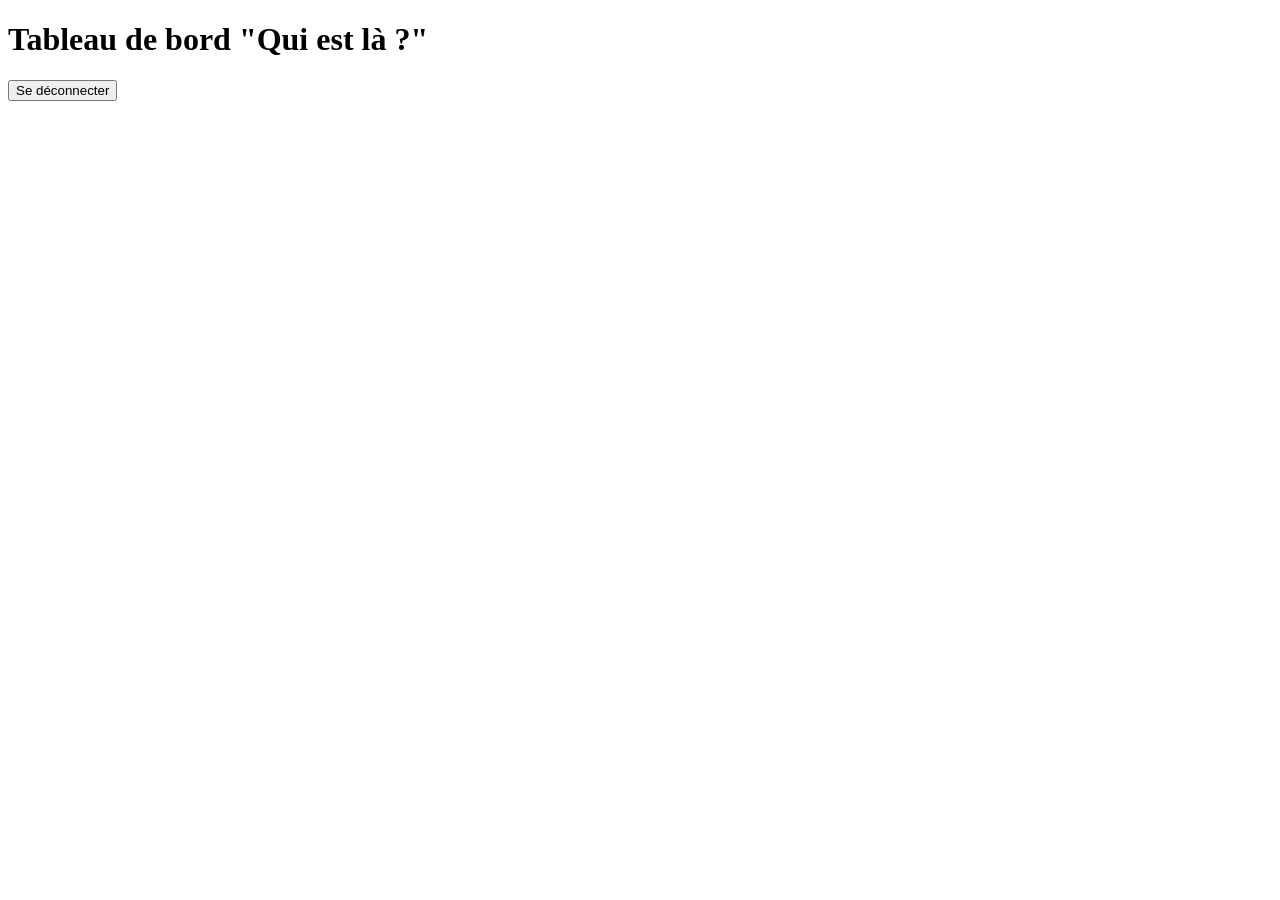
==== index.html @ 50e5d12b "init" ====
<!DOCTYPE html>
<html lang="fr">
<head>
    <meta charset="UTF-8">
    <title>Dashboard Admin</title>
</head>
<body>
    <h1>Tableau de bord "Qui est là ?"</h1>
    
    <h2 id="welcome-message"></h2>
    
    <button id="logout-btn">Se déconnecter</button>

    <script type="module" src="main.js"></script>
</body>
</html>
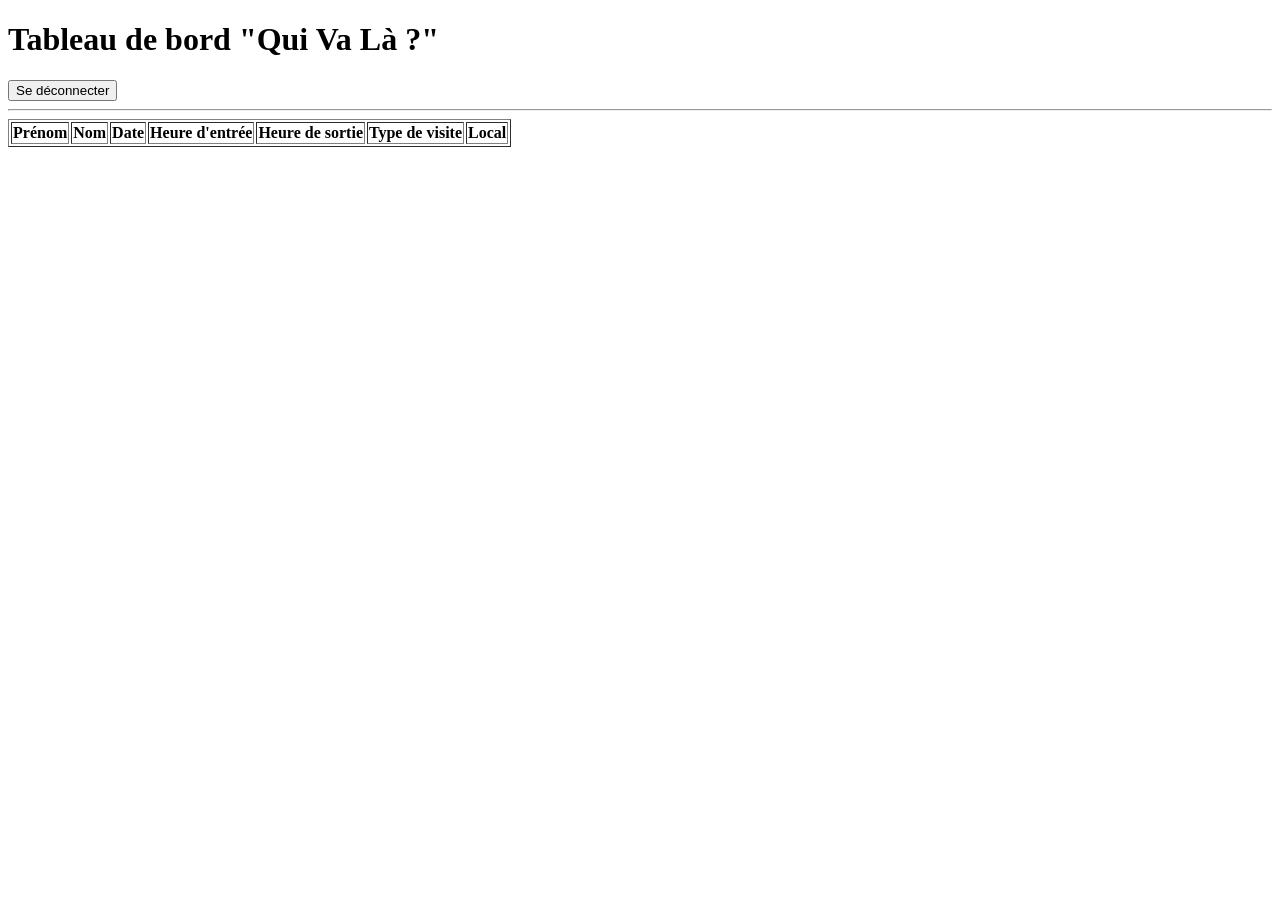
==== commit 03c1298b: "remove config.js (empty) add board on admin page" ====
--- a/index.html
+++ b/index.html
@@ -3,14 +3,30 @@
 <head>
     <meta charset="UTF-8">
     <title>Dashboard Admin</title>
+     <script type="module" src="main.js"></script>
 </head>
 <body>
-    <h1>Tableau de bord "Qui est là ?"</h1>
+    <h1>Tableau de bord "Qui Va Là ?"</h1>
     
     <h2 id="welcome-message"></h2>
-    
     <button id="logout-btn">Se déconnecter</button>
 
-    <script type="module" src="main.js"></script>
+    <hr>
+
+    <table border="1" id="visits-table">
+        <thead>
+            <tr>
+                <th>Prénom</th>
+                <th>Nom</th>
+                <th>Date</th>
+                <th>Heure d'entrée</th>
+                <th>Heure de sortie</th>
+                <th>Type de visite</th>
+                <th>Local</th>
+            </tr>
+        </thead>
+        <tbody>
+            </tbody>
+    </table>
 </body>
 </html>
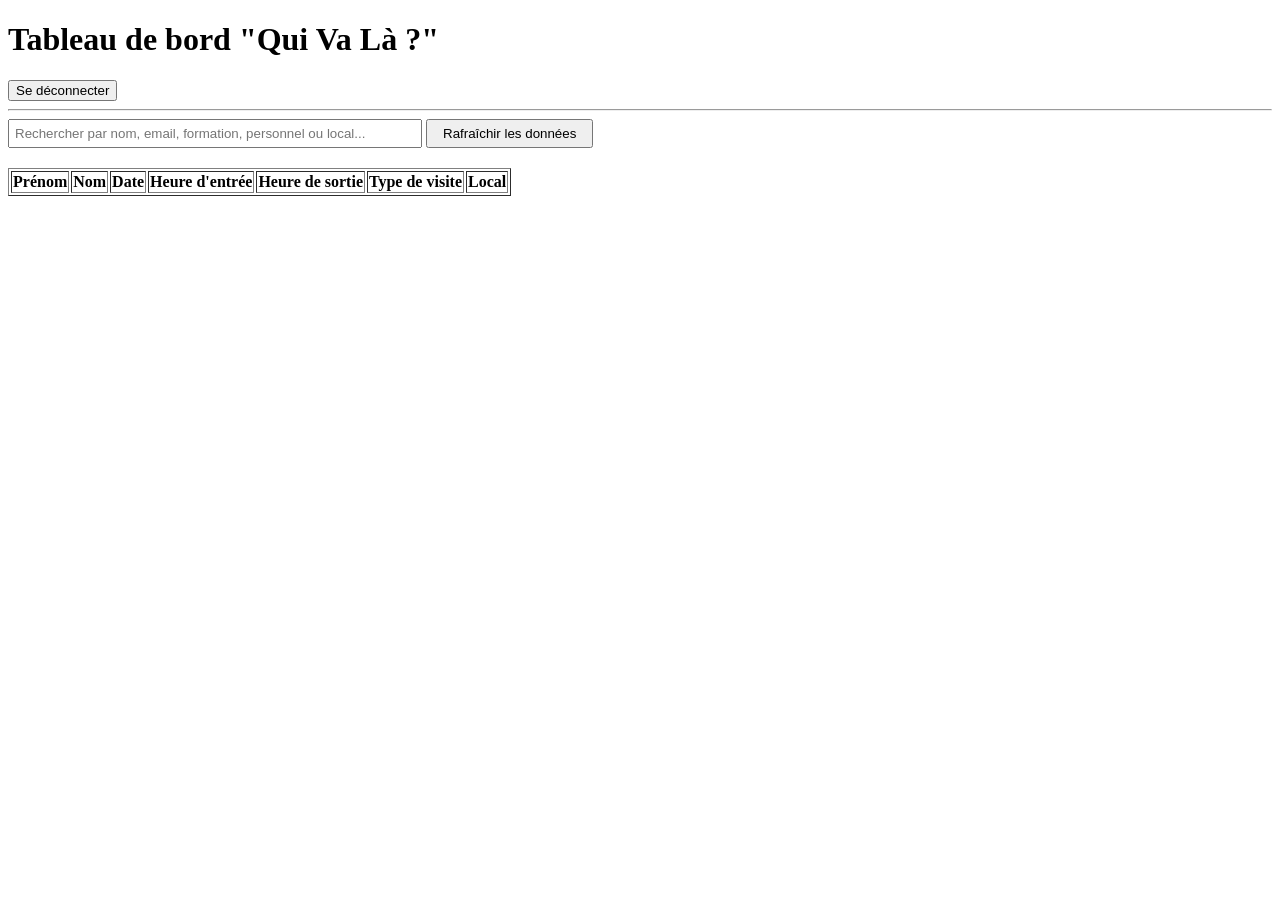
==== commit 2133cbba: "add feature research and refresh" ====
--- a/index.html
+++ b/index.html
@@ -3,15 +3,20 @@
 <head>
     <meta charset="UTF-8">
     <title>Dashboard Admin</title>
-     <script type="module" src="main.js"></script>
+    <script type="module" src="main.js"></script>
 </head>
 <body>
     <h1>Tableau de bord "Qui Va Là ?"</h1>
     
     <h2 id="welcome-message"></h2>
     <button id="logout-btn">Se déconnecter</button>
+    <hr>
 
-    <hr>
+    <!-- BLOC : Recherche & Rafraîchissement -->
+    <div style="margin-bottom: 20px;">
+        <input type="text" id="search-input" placeholder="Rechercher par nom, email, formation, personnel ou local..." style="padding: 5px; width: 400px;">
+        <button id="refresh-btn" style="padding: 5px 15px;">Rafraîchir les données</button>
+    </div>
 
     <table border="1" id="visits-table">
         <thead>
@@ -26,7 +31,8 @@
             </tr>
         </thead>
         <tbody>
-            </tbody>
+            <!-- Injecté via JS -->
+        </tbody>
     </table>
 </body>
 </html>
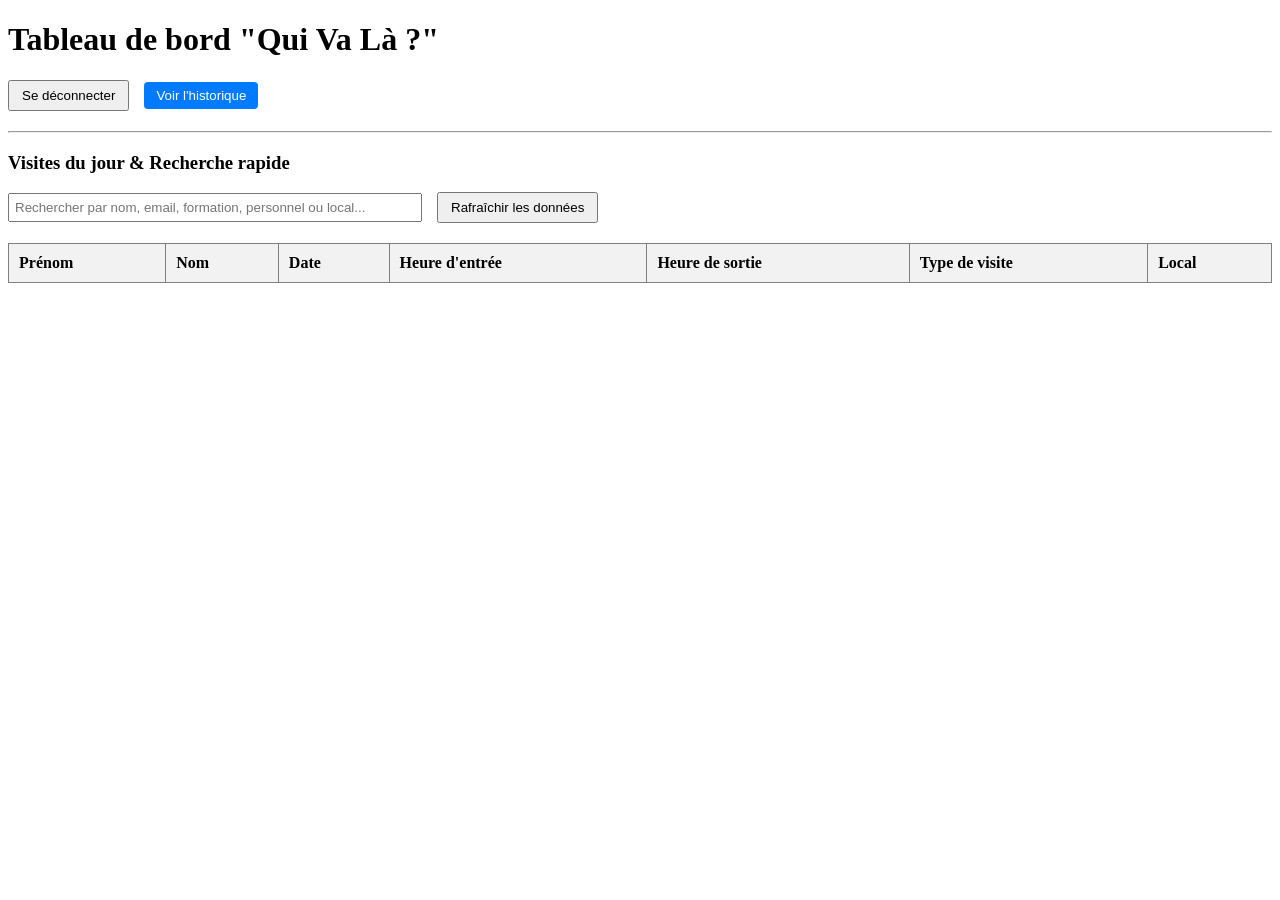
==== commit c2faa726: "add feature filter" ====
--- a/index.html
+++ b/index.html
@@ -3,36 +3,94 @@
 <head>
     <meta charset="UTF-8">
     <title>Dashboard Admin</title>
+    <style>
+        .hidden {
+            display: none !important;
+        }
+        .flex-bar {
+            display: flex;
+            gap: 15px;
+            align-items: center;
+            margin-bottom: 20px;
+        }
+        button {
+            cursor: pointer;
+            padding: 6px 12px;
+        }
+        input, select {
+            padding: 5px;
+        }
+    </style>
     <script type="module" src="main.js"></script>
 </head>
 <body>
     <h1>Tableau de bord "Qui Va Là ?"</h1>
     
     <h2 id="welcome-message"></h2>
-    <button id="logout-btn">Se déconnecter</button>
+    
+    <div class="flex-bar">
+        <button id="logout-btn">Se déconnecter</button>
+        <button id="toggle-history-btn" style="background-color: #007bff; color: white; border: none; border-radius: 4px;">Voir l'historique</button>
+    </div>
     <hr>
 
-    <!-- BLOC : Recherche & Rafraîchissement -->
-    <div style="margin-bottom: 20px;">
-        <input type="text" id="search-input" placeholder="Rechercher par nom, email, formation, personnel ou local..." style="padding: 5px; width: 400px;">
-        <button id="refresh-btn" style="padding: 5px 15px;">Rafraîchir les données</button>
+    <div id="main-section">
+        <h3>Visites du jour & Recherche rapide</h3>
+        <div class="flex-bar">
+            <input type="text" id="search-input" placeholder="Rechercher par nom, email, formation, personnel ou local..." style="width: 400px;">
+            <button id="refresh-btn">Rafraîchir les données</button>
+        </div>
+
+        <table border="1" id="visits-table" style="width: 100%; border-collapse: collapse; text-align: left;">
+            <thead>
+                <tr style="background-color: #f2f2f2;">
+                    <th style="padding: 10px;">Prénom</th>
+                    <th style="padding: 10px;">Nom</th>
+                    <th style="padding: 10px;">Date</th>
+                    <th style="padding: 10px;">Heure d'entrée</th>
+                    <th style="padding: 10px;">Heure de sortie</th>
+                    <th style="padding: 10px;">Type de visite</th>
+                    <th style="padding: 10px;">Local</th>
+                </tr>
+            </thead>
+            <tbody>
+                </tbody>
+        </table>
     </div>
 
-    <table border="1" id="visits-table">
-        <thead>
-            <tr>
-                <th>Prénom</th>
-                <th>Nom</th>
-                <th>Date</th>
-                <th>Heure d'entrée</th>
-                <th>Heure de sortie</th>
-                <th>Type de visite</th>
-                <th>Local</th>
-            </tr>
-        </thead>
-        <tbody>
-            <!-- Injecté via JS -->
-        </tbody>
-    </table>
+    <div id="history-section" class="hidden">
+        <h3>Historique global des visites</h3>
+        
+        <div class="flex-bar" style="background-color: #f8f9fa; padding: 15px; border-radius: 5px; border: 1px solid #ddd;">
+            <div>
+                <label for="filter-start-date">Du :</label>
+                <input type="date" id="filter-start-date">
+            </div>
+            <div>
+                <label for="filter-end-date">Au :</label>
+                <input type="date" id="filter-end-date">
+            </div>
+            <button id="btn-apply-date-filter" style="background-color: #28a745; color: white; border: none; border-radius: 4px;">Filtrer</button>
+            <button id="btn-reset-date-filter">Réinitialiser</button>
+            <button id="btn-export-csv" style="background-color: #dc3545; color: white; border: none; border-radius: 4px; margin-left: auto;">Exporter en CSV</button>
+        </div>
+
+        <table border="1" id="history-table" style="width: 100%; border-collapse: collapse; text-align: left; margin-top: 15px;">
+            <thead>
+                <tr style="background-color: #f2f2f2;">
+                    <th style="padding: 10px;">Prénom</th>
+                    <th style="padding: 10px;">Nom</th>
+                    <th style="padding: 10px;">Date</th>
+                    <th style="padding: 10px;">Heure d'entrée</th>
+                    <th style="padding: 10px;">Heure de sortie</th>
+                    <th style="padding: 10px;">Type de visite</th>
+                    <th style="padding: 10px;">Local</th>
+                </tr>
+            </thead>
+            <tbody>
+                </tbody>
+        </table>
+    </div>
+
 </body>
 </html>
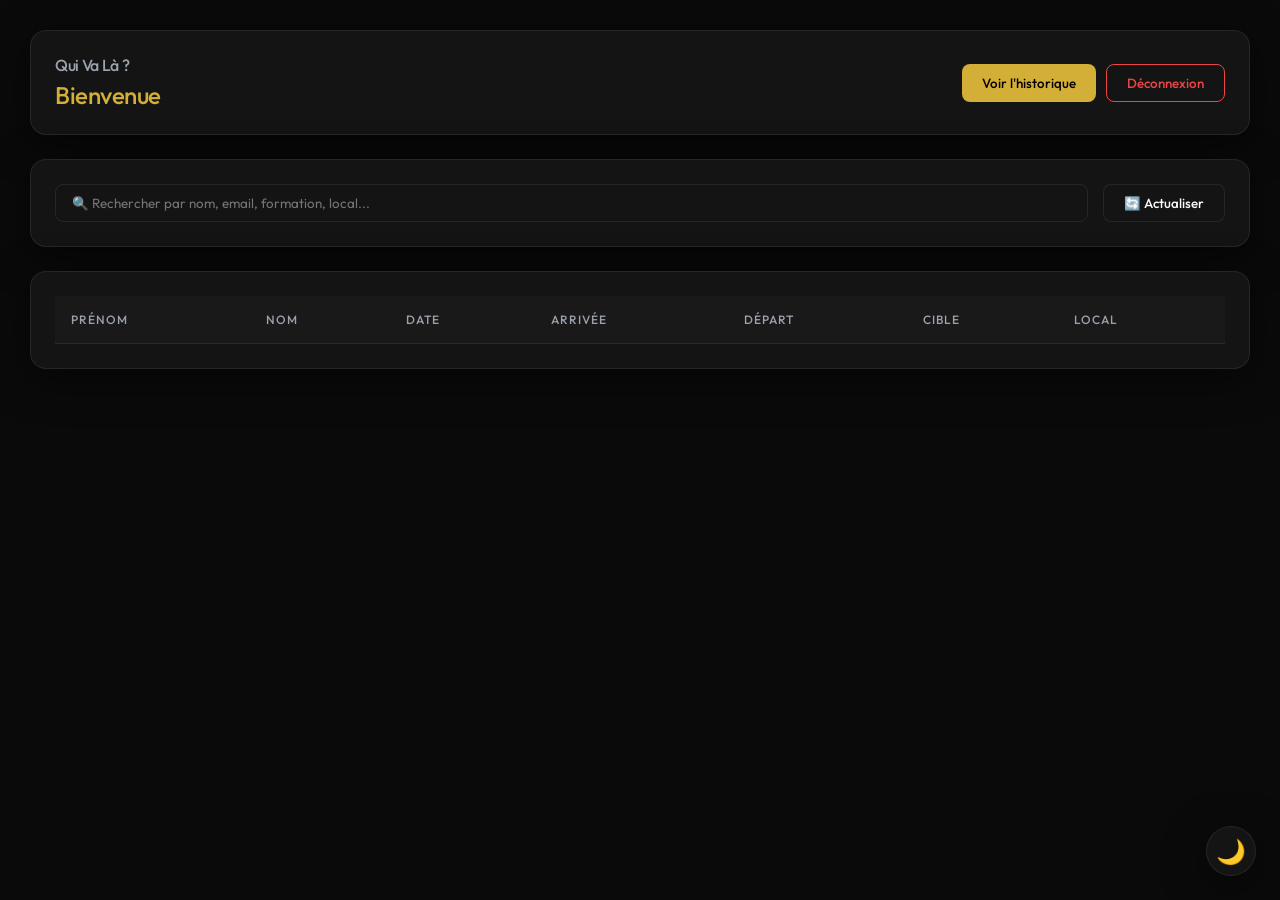
==== commit 0bdb1984: "add css design" ====
--- a/index.html
+++ b/index.html
@@ -1,96 +1,100 @@
 <!DOCTYPE html>
-<html lang="fr">
-<head>
+<html lang="fr" data-theme="dark"> <head>
     <meta charset="UTF-8">
-    <title>Dashboard Admin</title>
-    <style>
-        .hidden {
-            display: none !important;
-        }
-        .flex-bar {
-            display: flex;
-            gap: 15px;
-            align-items: center;
-            margin-bottom: 20px;
-        }
-        button {
-            cursor: pointer;
-            padding: 6px 12px;
-        }
-        input, select {
-            padding: 5px;
-        }
-    </style>
+    <title>Dashboard Admin - QuiVaLa</title>
+    <link rel="stylesheet" href="theme.css">
+    <link rel="stylesheet" href="dashboard.css">
     <script type="module" src="main.js"></script>
 </head>
 <body>
-    <h1>Tableau de bord "Qui Va Là ?"</h1>
-    
-    <h2 id="welcome-message"></h2>
-    
-    <div class="flex-bar">
-        <button id="logout-btn">Se déconnecter</button>
-        <button id="toggle-history-btn" style="background-color: #007bff; color: white; border: none; border-radius: 4px;">Voir l'historique</button>
-    </div>
-    <hr>
+    <button id="theme-toggle" class="theme-toggle-btn">🌙</button>
 
-    <div id="main-section">
-        <h3>Visites du jour & Recherche rapide</h3>
-        <div class="flex-bar">
-            <input type="text" id="search-input" placeholder="Rechercher par nom, email, formation, personnel ou local..." style="width: 400px;">
-            <button id="refresh-btn">Rafraîchir les données</button>
+    <div class="dashboard-wrapper bento-grid">
+        
+        <div class="bento-card header-card">
+            <div>
+                <h1 style="font-size: 16px; color: var(--text-secondary); margin-bottom: 5px;">Qui Va Là ?</h1>
+                <h2 id="welcome-message">Bienvenue</h2>
+            </div>
+            <div style="display: flex; gap: 10px;">
+                <button id="toggle-history-btn" class="primary">Voir l'historique</button>
+                <button id="logout-btn" class="danger">Déconnexion</button>
+            </div>
         </div>
 
-        <table border="1" id="visits-table" style="width: 100%; border-collapse: collapse; text-align: left;">
-            <thead>
-                <tr style="background-color: #f2f2f2;">
-                    <th style="padding: 10px;">Prénom</th>
-                    <th style="padding: 10px;">Nom</th>
-                    <th style="padding: 10px;">Date</th>
-                    <th style="padding: 10px;">Heure d'entrée</th>
-                    <th style="padding: 10px;">Heure de sortie</th>
-                    <th style="padding: 10px;">Type de visite</th>
-                    <th style="padding: 10px;">Local</th>
-                </tr>
-            </thead>
-            <tbody>
-                </tbody>
-        </table>
-    </div>
+        <div id="main-section" class="bento-grid">
+            <div class="bento-card">
+                <div class="filter-bar">
+                    <input type="text" id="search-input" placeholder="🔍 Rechercher par nom, email, formation, local..." style="flex-grow: 1;">
+                    <button id="refresh-btn">🔄 Actualiser</button>
+                </div>
+            </div>
 
-    <div id="history-section" class="hidden">
-        <h3>Historique global des visites</h3>
-        
-        <div class="flex-bar" style="background-color: #f8f9fa; padding: 15px; border-radius: 5px; border: 1px solid #ddd;">
-            <div>
-                <label for="filter-start-date">Du :</label>
-                <input type="date" id="filter-start-date">
+            <div class="bento-card table-container">
+                <table id="visits-table">
+                    <thead>
+                        <tr>
+                            <th>Prénom</th>
+                            <th>Nom</th>
+                            <th>Date</th>
+                            <th>Arrivée</th>
+                            <th>Départ</th>
+                            <th>Cible</th>
+                            <th>Local</th>
+                        </tr>
+                    </thead>
+                    <tbody></tbody>
+                </table>
             </div>
-            <div>
-                <label for="filter-end-date">Au :</label>
-                <input type="date" id="filter-end-date">
-            </div>
-            <button id="btn-apply-date-filter" style="background-color: #28a745; color: white; border: none; border-radius: 4px;">Filtrer</button>
-            <button id="btn-reset-date-filter">Réinitialiser</button>
-            <button id="btn-export-csv" style="background-color: #dc3545; color: white; border: none; border-radius: 4px; margin-left: auto;">Exporter en CSV</button>
         </div>
 
-        <table border="1" id="history-table" style="width: 100%; border-collapse: collapse; text-align: left; margin-top: 15px;">
-            <thead>
-                <tr style="background-color: #f2f2f2;">
-                    <th style="padding: 10px;">Prénom</th>
-                    <th style="padding: 10px;">Nom</th>
-                    <th style="padding: 10px;">Date</th>
-                    <th style="padding: 10px;">Heure d'entrée</th>
-                    <th style="padding: 10px;">Heure de sortie</th>
-                    <th style="padding: 10px;">Type de visite</th>
-                    <th style="padding: 10px;">Local</th>
-                </tr>
-            </thead>
-            <tbody>
-                </tbody>
-        </table>
+        <div id="history-section" class="hidden bento-grid">
+            <div class="bento-card">
+                <div class="filter-bar">
+                    <div class="filter-group">
+                        <label>Du :</label>
+                        <input type="date" id="filter-start-date">
+                    </div>
+                    <div class="filter-group">
+                        <label>Au :</label>
+                        <input type="date" id="filter-end-date">
+                    </div>
+                    <div class="filter-group">
+                        <label>Motif :</label>
+                        <select id="filter-type">
+                            <option value="">Tous</option>
+                            <option value="Visite">Visite</option>
+                            <option value="Formation">Formation</option>
+                        </select>
+                    </div>
+                    <div class="filter-group">
+                        <label>Local :</label>
+                        <input type="text" id="filter-local" placeholder="Ex: Salle B...">
+                    </div>
+                    <button id="btn-apply-filters" class="primary">Filtrer</button>
+                    <button id="btn-reset-filters">Effacer</button>
+                    <button id="btn-export-csv" class="danger" style="margin-left: auto;">⬇️ Exporter CSV</button>
+                </div>
+            </div>
+
+            <div class="bento-card table-container">
+                <table id="history-table">
+                    <thead>
+                        <tr>
+                            <th>Prénom</th>
+                            <th>Nom</th>
+                            <th>Date</th>
+                            <th>Arrivée</th>
+                            <th>Départ</th>
+                            <th>Cible</th>
+                            <th>Local</th>
+                        </tr>
+                    </thead>
+                    <tbody></tbody>
+                </table>
+            </div>
+        </div>
+
     </div>
-
 </body>
 </html>
--- a/theme.css
+++ b/theme.css
@@ -0,0 +1,117 @@
+@import url('https://fonts.googleapis.com/css2?family=Outfit:wght@300;400;500;600&display=swap');
+
+:root {
+    /* MODE CLAIR (Défaut) */
+    --bg-color: #f4f5f7;
+    --surface-color: #ffffff;
+    --text-primary: #111827;
+    --text-secondary: #6b7280;
+    --border-color: #e5e7eb;
+    --accent-color: #b8860b; /* Or sombre */
+    --accent-hover: #996515;
+    --danger-color: #ef4444;
+    --radius-lg: 24px;
+    --radius-md: 16px;
+    --radius-sm: 8px;
+    --shadow-soft: 0 10px 40px rgba(0, 0, 0, 0.05);
+    --transition: all 0.3s cubic-bezier(0.4, 0, 0.2, 1);
+}
+
+[data-theme="dark"] {
+    /* MODE SOMBRE (Dark Luxury) */
+    --bg-color: #0a0a0a;
+    --surface-color: #141414;
+    --text-primary: #f9fafb;
+    --text-secondary: #9ca3af;
+    --border-color: rgba(255, 255, 255, 0.08);
+    --accent-color: #d4af37; /* Or éclatant */
+    --accent-hover: #f1c40f;
+    --danger-color: #ef4444;
+    --shadow-soft: 0 10px 40px rgba(0, 0, 0, 0.5);
+}
+
+* {
+    box-sizing: border-box;
+    margin: 0;
+    padding: 0;
+}
+
+body {
+    font-family: 'Outfit', sans-serif;
+    background-color: var(--bg-color);
+    color: var(--text-primary);
+    transition: var(--transition);
+    min-height: 100vh;
+}
+
+h1, h2, h3 { font-weight: 500; letter-spacing: -0.02em; }
+
+/* BOUTONS GLOBAUX */
+button {
+    background-color: var(--surface-color);
+    color: var(--text-primary);
+    border: 1px solid var(--border-color);
+    padding: 10px 20px;
+    border-radius: var(--radius-sm);
+    font-family: inherit;
+    font-weight: 500;
+    cursor: pointer;
+    transition: var(--transition);
+    display: inline-flex;
+    align-items: center;
+    justify-content: center;
+    gap: 8px;
+}
+
+button:hover {
+    border-color: var(--accent-color);
+    color: var(--accent-color);
+}
+
+button.primary {
+    background-color: var(--accent-color);
+    color: #000;
+    border: none;
+}
+
+button.primary:hover {
+    background-color: var(--accent-hover);
+    color: #000;
+}
+
+button.danger { background-color: transparent; border-color: var(--danger-color); color: var(--danger-color); }
+button.danger:hover { background-color: var(--danger-color); color: #fff; }
+
+/* INPUTS GLOBAUX */
+input, select {
+    background-color: transparent;
+    border: 1px solid var(--border-color);
+    color: var(--text-primary);
+    padding: 10px 16px;
+    border-radius: var(--radius-sm);
+    font-family: inherit;
+    transition: var(--transition);
+    outline: none;
+}
+
+input:focus, select:focus {
+    border-color: var(--accent-color);
+    box-shadow: 0 0 0 3px rgba(212, 175, 55, 0.1);
+}
+
+/* BOUTON THEME TOGGLE */
+.theme-toggle-btn {
+    position: fixed;
+    bottom: 24px;
+    right: 24px;
+    width: 50px;
+    height: 50px;
+    border-radius: 50%;
+    background-color: var(--surface-color);
+    border: 1px solid var(--border-color);
+    box-shadow: var(--shadow-soft);
+    font-size: 24px;
+    padding: 0;
+    z-index: 999;
+}
+.hidden { display: none !important; }
--- a/dashboard.css
+++ b/dashboard.css
@@ -0,0 +1,86 @@
+.dashboard-wrapper {
+    padding: 30px;
+    max-width: 1600px;
+    margin: 0 auto;
+}
+
+/* BENTO GRID SYSTEM */
+.bento-grid {
+    display: grid;
+    gap: 24px;
+    grid-template-columns: 1fr;
+}
+
+.bento-card {
+    background-color: var(--surface-color);
+    border: 1px solid var(--border-color);
+    border-radius: var(--radius-md);
+    padding: 24px;
+    box-shadow: var(--shadow-soft);
+}
+
+/* EN-TÊTE */
+.header-card {
+    display: flex;
+    justify-content: space-between;
+    align-items: center;
+}
+
+.header-card h2 { color: var(--accent-color); font-size: 24px; }
+
+/* BARRE DE FILTRES */
+.filter-bar {
+    display: flex;
+    gap: 15px;
+    align-items: center;
+    flex-wrap: wrap;
+}
+
+.filter-group {
+    display: flex;
+    align-items: center;
+    gap: 8px;
+}
+.filter-group label { color: var(--text-secondary); font-size: 14px; }
+
+/* DESIGN DES TABLEAUX */
+.table-container {
+    overflow-x: auto;
+}
+
+table {
+    width: 100%;
+    border-collapse: separate;
+    border-spacing: 0;
+    text-align: left;
+}
+
+th, td {
+    padding: 16px;
+    border-bottom: 1px solid var(--border-color);
+    font-size: 15px;
+}
+
+th {
+    background-color: rgba(0, 0, 0, 0.02);
+    font-weight: 500;
+    color: var(--text-secondary);
+    text-transform: uppercase;
+    font-size: 12px;
+    letter-spacing: 1px;
+}
+
+[data-theme="dark"] th { background-color: rgba(255, 255, 255, 0.02); }
+
+tr { transition: background-color 0.2s; }
+tr:hover { background-color: rgba(212, 175, 55, 0.03); }
+
+/* STATUS PILL (Optionnel pour rendre joli) */
+.badge {
+    padding: 4px 10px;
+    border-radius: 20px;
+    font-size: 12px;
+    font-weight: 600;
+    background: rgba(212, 175, 55, 0.1);
+    color: var(--accent-color);
+}
